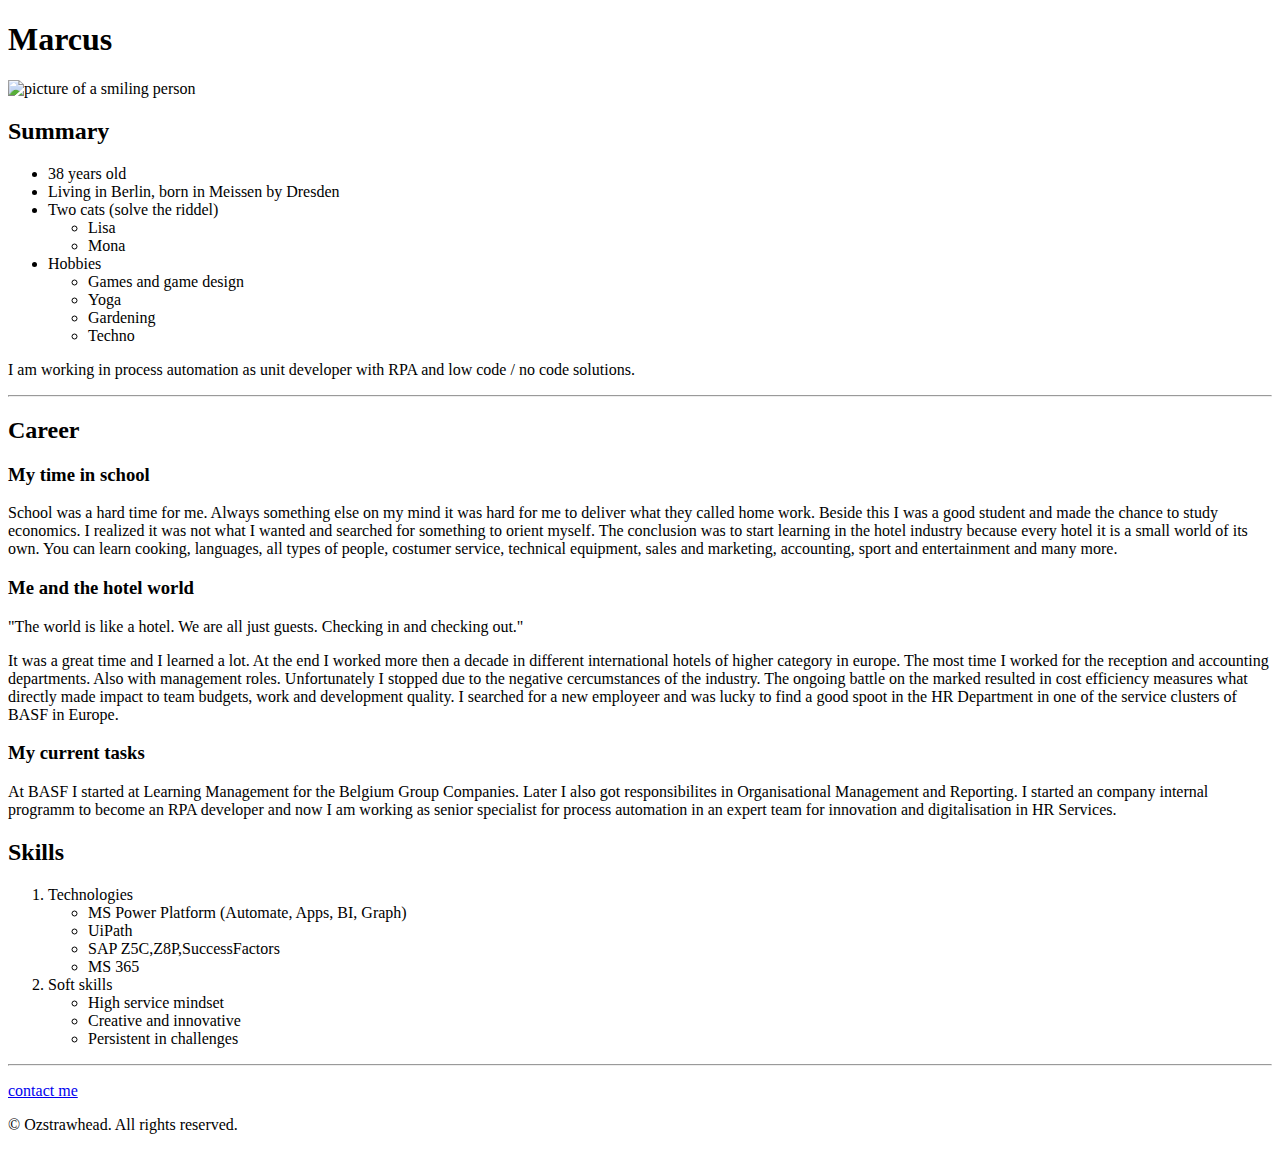
==== public/about.html @ bb027f9e "about.html" ====
<!DOCTYPE html>
<html lang="en">
    <head>
        <meta charset="UTF-8">
        <title>About me</title>
    </head>
    <body>     
        <h1>Marcus</h1>
    </p>
    <img src="/images/bild_ptr.png" height="280" alt="picture of a smiling person" />
    <p>
    <h2>Summary</h2>
    <p>
        <ul>
            <li>38 years old</li>
            <li>Living in Berlin, born in Meissen by Dresden</li>
            <li>Two cats (solve the riddel)
                <ul>
                    <li>Lisa</li>
                    <li>Mona</li>
                </ul>
            </li>
            <li>Hobbies</li>
            <ul>
                <li>Games and game design</li>
                <li>Yoga</li>
                <li>Gardening</li>
                <li>Techno</li>
            </ul>
        </ul>
        I am working in process automation as unit developer with RPA and low code / no code solutions.
    </p>
    <hr/>
    <h2>Career</h2>
    <h3>My time in school</h3>
    <p>
        School was a hard time for me. Always something else on my mind it was hard for me to deliver what they called home work. 
        Beside this I was a good student and made the chance to study economics. 
        I realized it was not what I wanted and searched for something to orient myself.
        The conclusion was to start learning in the hotel industry because every hotel it is a small world of its own.
        You can learn cooking, languages, all types of people, costumer service, technical equipment, sales and marketing, accounting,
        sport and entertainment and many more.
    <h3>Me and the hotel world</h3>
    <p>
        <p>"The world is like a hotel. We are all just guests. Checking in and checking out."</p>
        It was a great time and I learned a lot. At the end I worked more then a decade in different international hotels of higher category in europe.
        The most time I worked for the reception and accounting departments. Also with management roles.
        Unfortunately I stopped due to the negative cercumstances of the industry. 
        The ongoing battle on the marked resulted in cost efficiency measures what directly made impact to team budgets, work and development quality.
        I searched for a new employeer and was lucky to find a good spoot in the HR Department in one of the service clusters of BASF in Europe.
    </p>
    <h3>My current tasks</h3>
    <p>
        At BASF I started at Learning Management for the Belgium Group Companies.
        Later I also got responsibilites in Organisational Management and Reporting.
        I started an company internal programm to become an RPA developer and now I am working as senior specialist for process automation in an expert team for innovation and digitalisation in HR Services.
    </p>
    <h2>Skills</h2>
    <ol>
        <li>Technologies   
            <ul>
            <li>MS Power Platform (Automate, Apps, BI, Graph)</li>
            <li>UiPath</li>
            <li>SAP Z5C,Z8P,SuccessFactors</li>
            <li>MS 365</li>
        </ul>
        </li>
        <li>Soft skills
            <ul>
                <li>High service mindset</li>
                <li>Creative and innovative</li>
                <li>Persistent in challenges</li>
            </ul>
        </li>
    </ol>
    <hr />
        <p>
            <a href="./contact.html">contact me</a>
        </p>
        <p>© Ozstrawhead. All rights reserved.</p>
    </body>
</html>
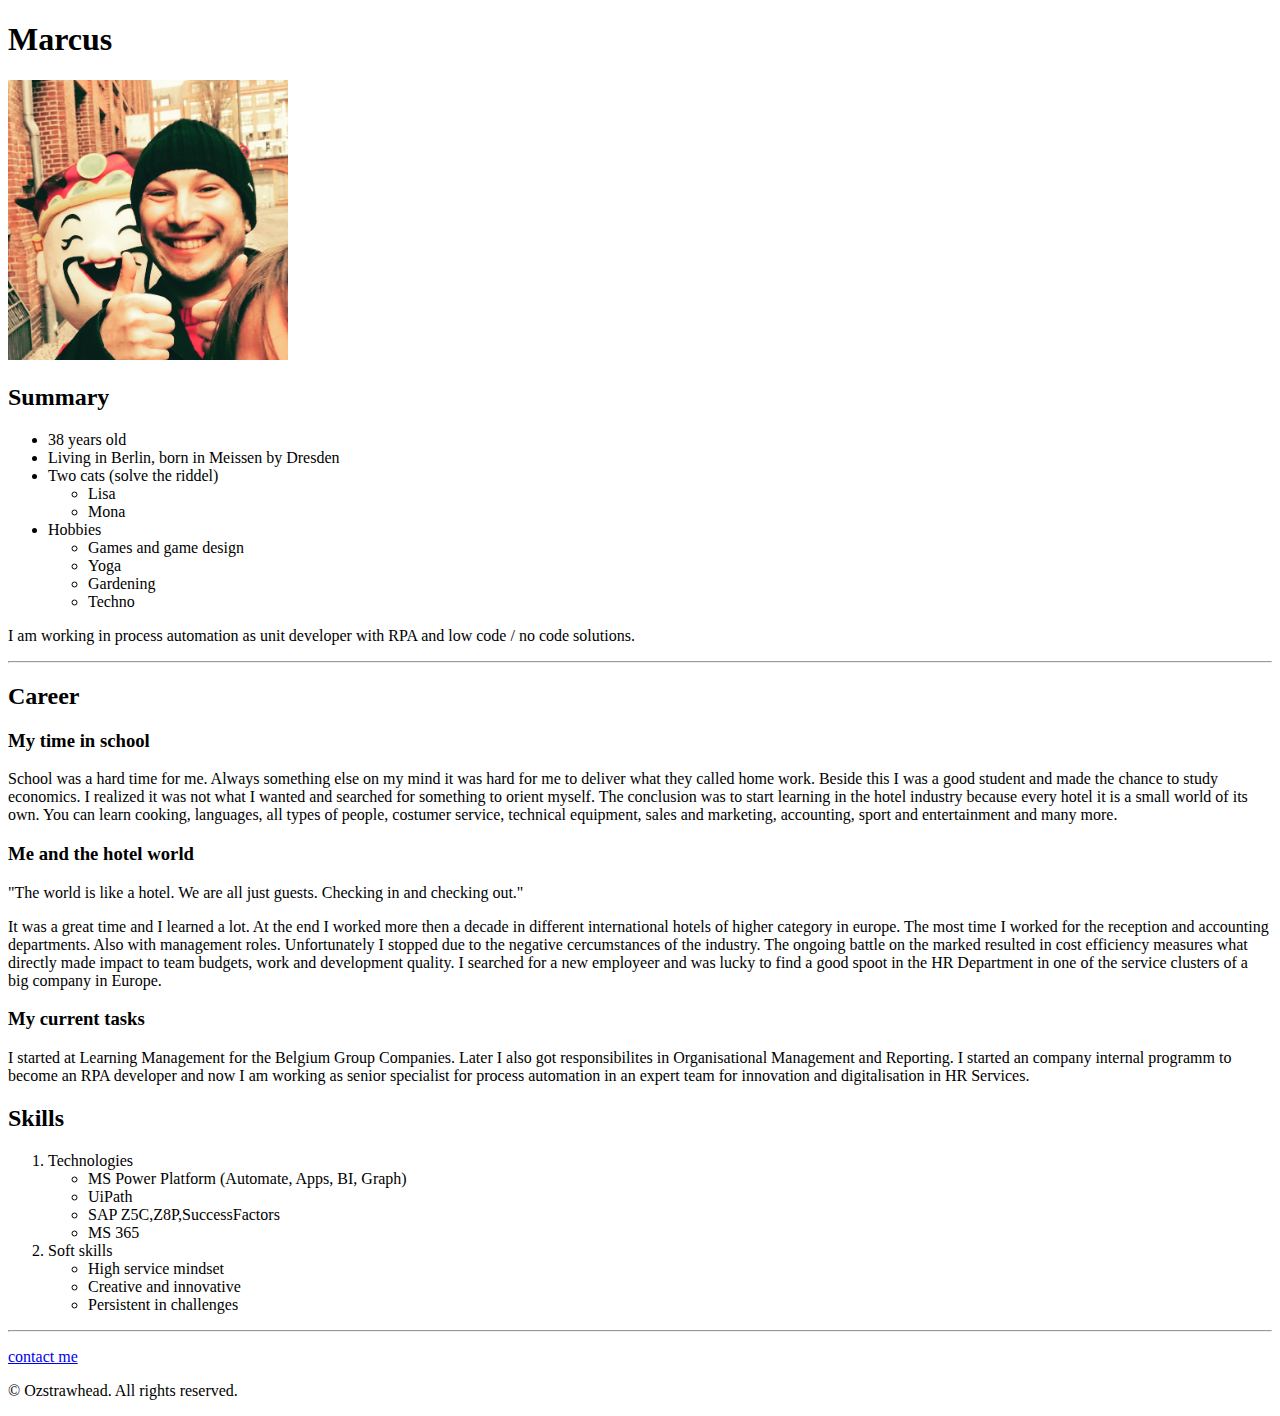
==== commit e8a62f14: "about.html" ====
--- a/public/about.html
+++ b/public/about.html
@@ -47,11 +47,11 @@
         The most time I worked for the reception and accounting departments. Also with management roles.
         Unfortunately I stopped due to the negative cercumstances of the industry. 
         The ongoing battle on the marked resulted in cost efficiency measures what directly made impact to team budgets, work and development quality.
-        I searched for a new employeer and was lucky to find a good spoot in the HR Department in one of the service clusters of BASF in Europe.
+        I searched for a new employeer and was lucky to find a good spoot in the HR Department in one of the service clusters of a big company in Europe.
     </p>
     <h3>My current tasks</h3>
     <p>
-        At BASF I started at Learning Management for the Belgium Group Companies.
+        I started at Learning Management for the Belgium Group Companies.
         Later I also got responsibilites in Organisational Management and Reporting.
         I started an company internal programm to become an RPA developer and now I am working as senior specialist for process automation in an expert team for innovation and digitalisation in HR Services.
     </p>
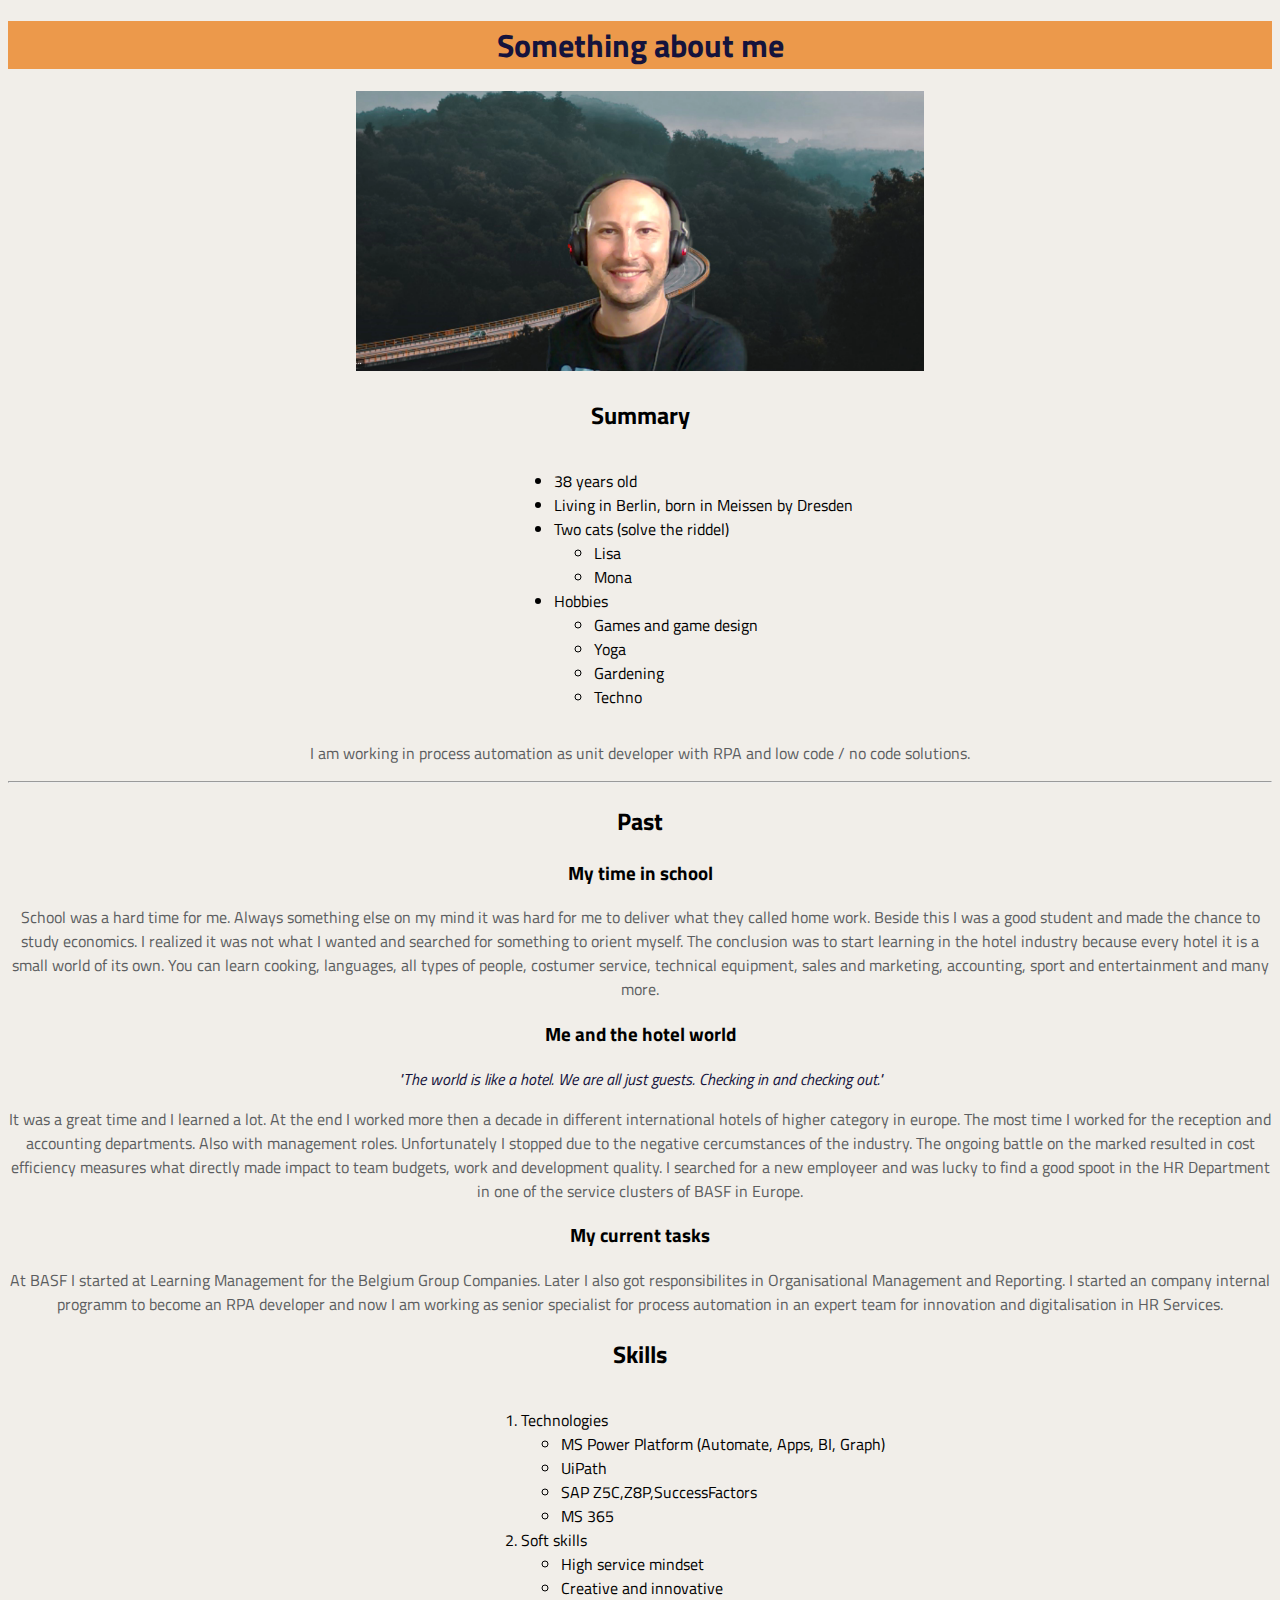
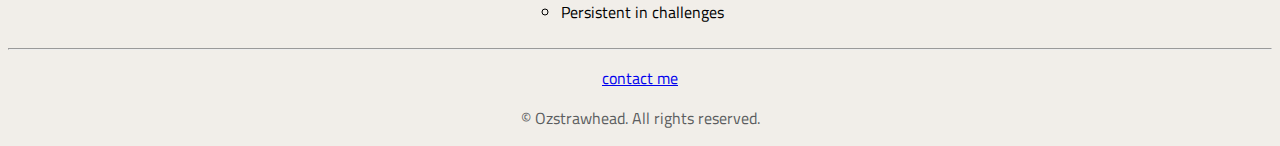
==== commit caa6f4f6: "Add files via upload" ====
--- a/public/about.html
+++ b/public/about.html
@@ -3,35 +3,37 @@
     <head>
         <meta charset="UTF-8">
         <title>About me</title>
+        <link rel="stylesheet" href="../styles.css">
+        <link rel="preconnect" href="https://fonts.googleapis.com">
+        <link rel="preconnect" href="https://fonts.gstatic.com" crossorigin>
+        <link href="https://fonts.googleapis.com/css2?family=Titillium+Web&display=swap" rel="stylesheet">
     </head>
     <body>     
-        <h1>Marcus</h1>
-    </p>
-    <img src="/images/bild_ptr.png" height="280" alt="picture of a smiling person" />
-    <p>
-    <h2>Summary</h2>
-    <p>
-        <ul>
-            <li>38 years old</li>
-            <li>Living in Berlin, born in Meissen by Dresden</li>
-            <li>Two cats (solve the riddel)
+        <h1>Something about me</h1>
+        <img src="/images/MeBG.png" height="280" alt="picture of a smiling person" />
+        <div class="container">
+            <h2>Summary</h2>
+            <ul class="normlist" style="padding-left: 10%;">
+                <li>38 years old</li>
+                <li>Living in Berlin, born in Meissen by Dresden</li>
+                <li>Two cats (solve the riddel)
+                    <ul>
+                        <li>Lisa</li>
+                        <li>Mona</li>
+                    </ul>
+                </li>
+                <li>Hobbies</li>
                 <ul>
-                    <li>Lisa</li>
-                    <li>Mona</li>
+                    <li>Games and game design</li>
+                    <li>Yoga</li>
+                    <li>Gardening</li>
+                    <li>Techno</li>
                 </ul>
-            </li>
-            <li>Hobbies</li>
-            <ul>
-                <li>Games and game design</li>
-                <li>Yoga</li>
-                <li>Gardening</li>
-                <li>Techno</li>
             </ul>
-        </ul>
-        I am working in process automation as unit developer with RPA and low code / no code solutions.
-    </p>
+            <p>I am working in process automation as unit developer with RPA and low code / no code solutions.</p>
+        </div>
     <hr/>
-    <h2>Career</h2>
+    <h2>Past</h2>
     <h3>My time in school</h3>
     <p>
         School was a hard time for me. Always something else on my mind it was hard for me to deliver what they called home work. 
@@ -41,42 +43,44 @@
         You can learn cooking, languages, all types of people, costumer service, technical equipment, sales and marketing, accounting,
         sport and entertainment and many more.
     <h3>Me and the hotel world</h3>
+    <p class="saying">"The world is like a hotel. We are all just guests. Checking in and checking out."</p>
     <p>
-        <p>"The world is like a hotel. We are all just guests. Checking in and checking out."</p>
         It was a great time and I learned a lot. At the end I worked more then a decade in different international hotels of higher category in europe.
         The most time I worked for the reception and accounting departments. Also with management roles.
         Unfortunately I stopped due to the negative cercumstances of the industry. 
         The ongoing battle on the marked resulted in cost efficiency measures what directly made impact to team budgets, work and development quality.
-        I searched for a new employeer and was lucky to find a good spoot in the HR Department in one of the service clusters of a big company in Europe.
+        I searched for a new employeer and was lucky to find a good spoot in the HR Department in one of the service clusters of BASF in Europe.
     </p>
     <h3>My current tasks</h3>
     <p>
-        I started at Learning Management for the Belgium Group Companies.
+        At BASF I started at Learning Management for the Belgium Group Companies.
         Later I also got responsibilites in Organisational Management and Reporting.
         I started an company internal programm to become an RPA developer and now I am working as senior specialist for process automation in an expert team for innovation and digitalisation in HR Services.
     </p>
     <h2>Skills</h2>
-    <ol>
-        <li>Technologies   
-            <ul>
-            <li>MS Power Platform (Automate, Apps, BI, Graph)</li>
-            <li>UiPath</li>
-            <li>SAP Z5C,Z8P,SuccessFactors</li>
-            <li>MS 365</li>
-        </ul>
-        </li>
-        <li>Soft skills
-            <ul>
-                <li>High service mindset</li>
-                <li>Creative and innovative</li>
-                <li>Persistent in challenges</li>
-            </ul>
-        </li>
-    </ol>
+    <div class="container">
+        <ol class="normlist" style="padding-left: 10%;">
+            <li>Technologies   
+                <ul>
+                    <li>MS Power Platform (Automate, Apps, BI, Graph)</li>
+                    <li>UiPath</li>
+                    <li>SAP Z5C,Z8P,SuccessFactors</li>
+                    <li>MS 365</li>
+                </ul>
+            </li>
+            <li>Soft skills
+                <ul>
+                    <li>High service mindset</li>
+                    <li>Creative and innovative</li>
+                    <li>Persistent in challenges</li>
+                </ul>
+            </li>
+        </ol>
+    </div>
     <hr />
         <p>
             <a href="./contact.html">contact me</a>
         </p>
         <p>© Ozstrawhead. All rights reserved.</p>
     </body>
-</html>
+</html>--- a/styles.css
+++ b/styles.css
@@ -0,0 +1,37 @@
+html{
+    background-color:#F1EEE9;
+    font-family: 'Titillium Web',sans-serif;
+    text-align: center;
+}
+h1{
+    font-size:xx-large;
+    text-align: center;
+    background-color: #EC994B;
+    color:#15133C;
+}
+h2{
+    font-size: 1.5rem;
+}
+p{
+    color:#5b5d5f;
+    font-size: 1rem;
+    text-align: center;
+}
+
+div.container{
+    text-align: center;
+}
+
+ul.normlist{
+    display: inline-block;
+    text-align: left;
+}
+
+ol.normlist{
+    display: inline-block;
+    text-align: left;
+}
+
+.link{color: EC994B;}
+.saying{color: #15133C;font-style: italic;}
+.mjimg{display:block; border: 5px solid #EC994B; width:50%; margin-left:auto; margin-right: auto;}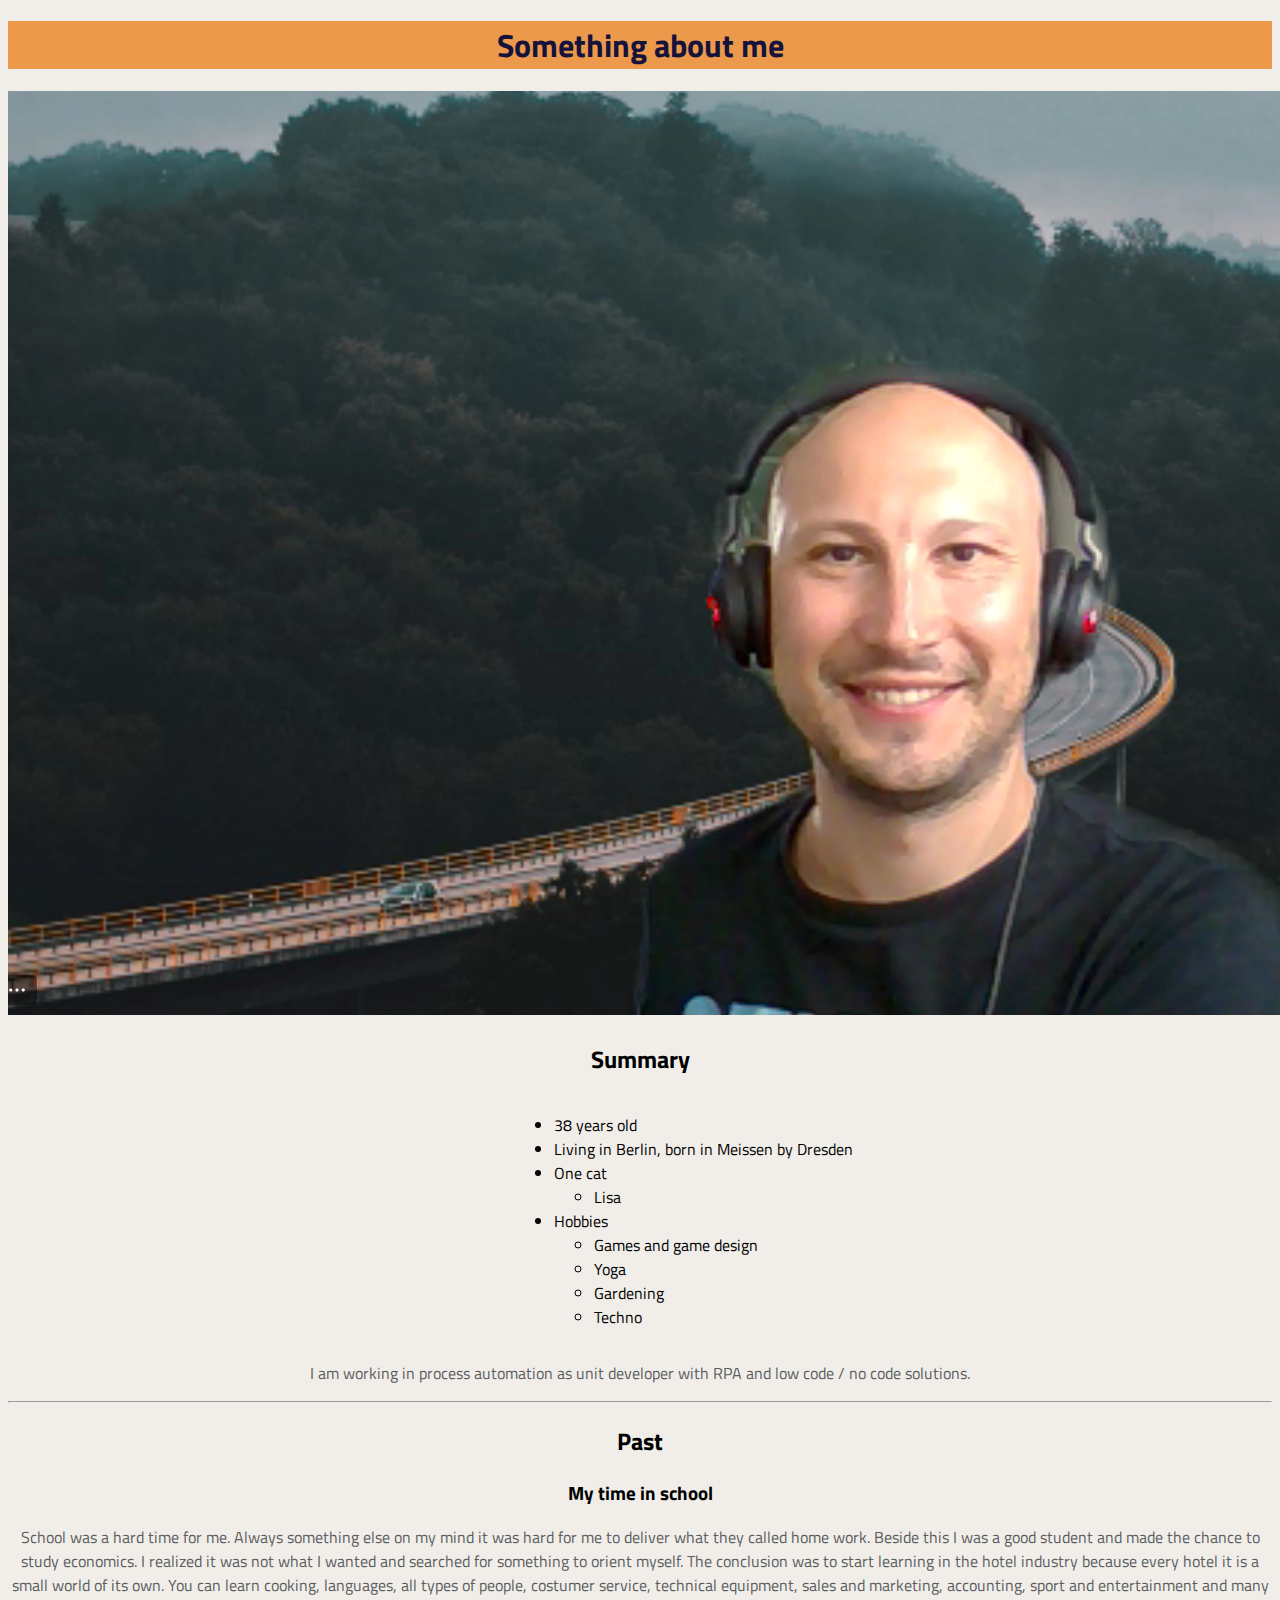
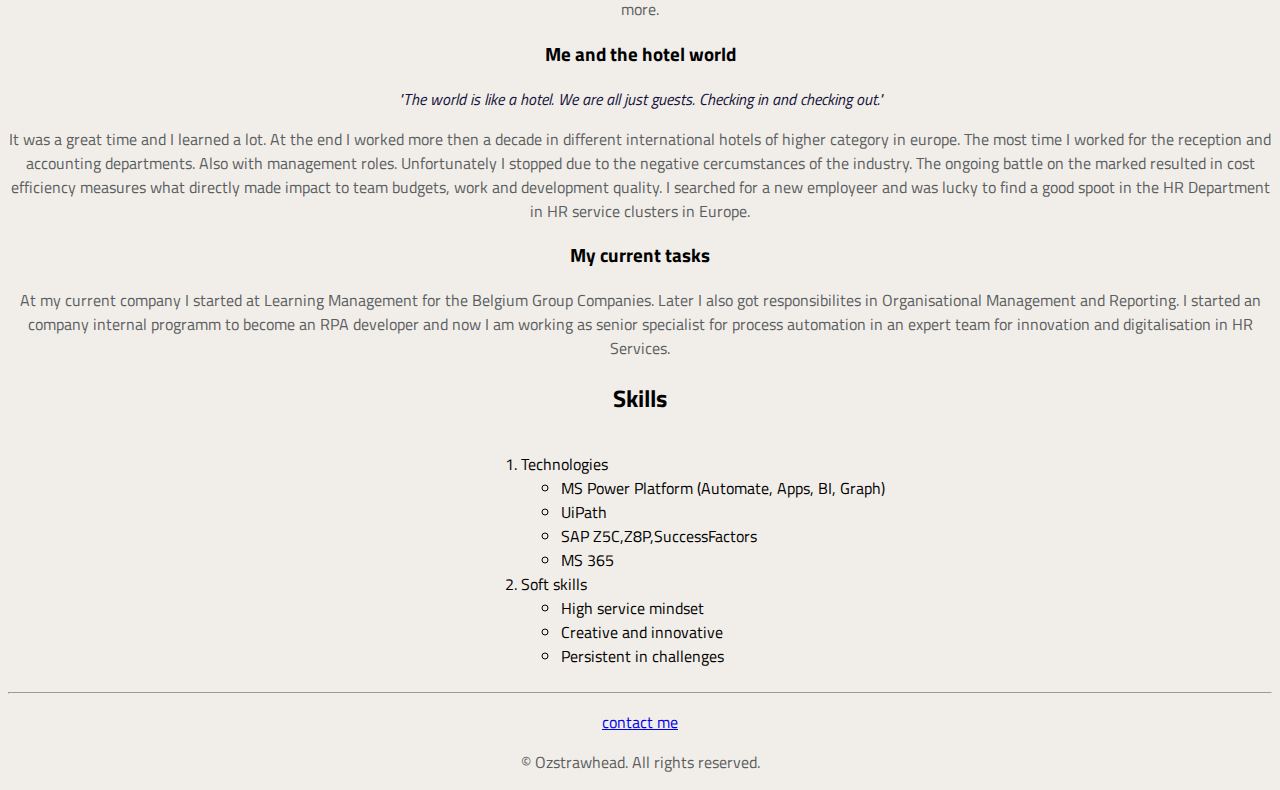
==== commit 75f69c83: "Add files via upload" ====
--- a/public/about.html
+++ b/public/about.html
@@ -9,17 +9,23 @@
         <link href="https://fonts.googleapis.com/css2?family=Titillium+Web&display=swap" rel="stylesheet">
     </head>
     <body>     
-        <h1>Something about me</h1>
-        <img src="/images/MeBG.png" height="280" alt="picture of a smiling person" />
+        
+        <div>
+            <h1>Something about me</h1>
+            <a href="./hugebuglymeme.html">
+                <img id="meimg" src="/images/MeBG.png" alt="picture of a smiling person"/>
+            </a>         
+        </div>
+        <div id="movingcircle"></div>                           
+        
         <div class="container">
             <h2>Summary</h2>
             <ul class="normlist" style="padding-left: 10%;">
                 <li>38 years old</li>
                 <li>Living in Berlin, born in Meissen by Dresden</li>
-                <li>Two cats (solve the riddel)
+                <li>One cat
                     <ul>
                         <li>Lisa</li>
-                        <li>Mona</li>
                     </ul>
                 </li>
                 <li>Hobbies</li>
@@ -43,17 +49,20 @@
         You can learn cooking, languages, all types of people, costumer service, technical equipment, sales and marketing, accounting,
         sport and entertainment and many more.
     <h3>Me and the hotel world</h3>
-    <p class="saying">"The world is like a hotel. We are all just guests. Checking in and checking out."</p>
+    <div>
+        <p class="saying">"The world is like a hotel. We are all just guests. Checking in and checking out."</p>
+    </div>
+    
     <p>
         It was a great time and I learned a lot. At the end I worked more then a decade in different international hotels of higher category in europe.
         The most time I worked for the reception and accounting departments. Also with management roles.
         Unfortunately I stopped due to the negative cercumstances of the industry. 
         The ongoing battle on the marked resulted in cost efficiency measures what directly made impact to team budgets, work and development quality.
-        I searched for a new employeer and was lucky to find a good spoot in the HR Department in one of the service clusters of BASF in Europe.
+        I searched for a new employeer and was lucky to find a good spoot in the HR Department in HR service clusters in Europe.
     </p>
     <h3>My current tasks</h3>
     <p>
-        At BASF I started at Learning Management for the Belgium Group Companies.
+        At my current company I started at Learning Management for the Belgium Group Companies.
         Later I also got responsibilites in Organisational Management and Reporting.
         I started an company internal programm to become an RPA developer and now I am working as senior specialist for process automation in an expert team for innovation and digitalisation in HR Services.
     </p>
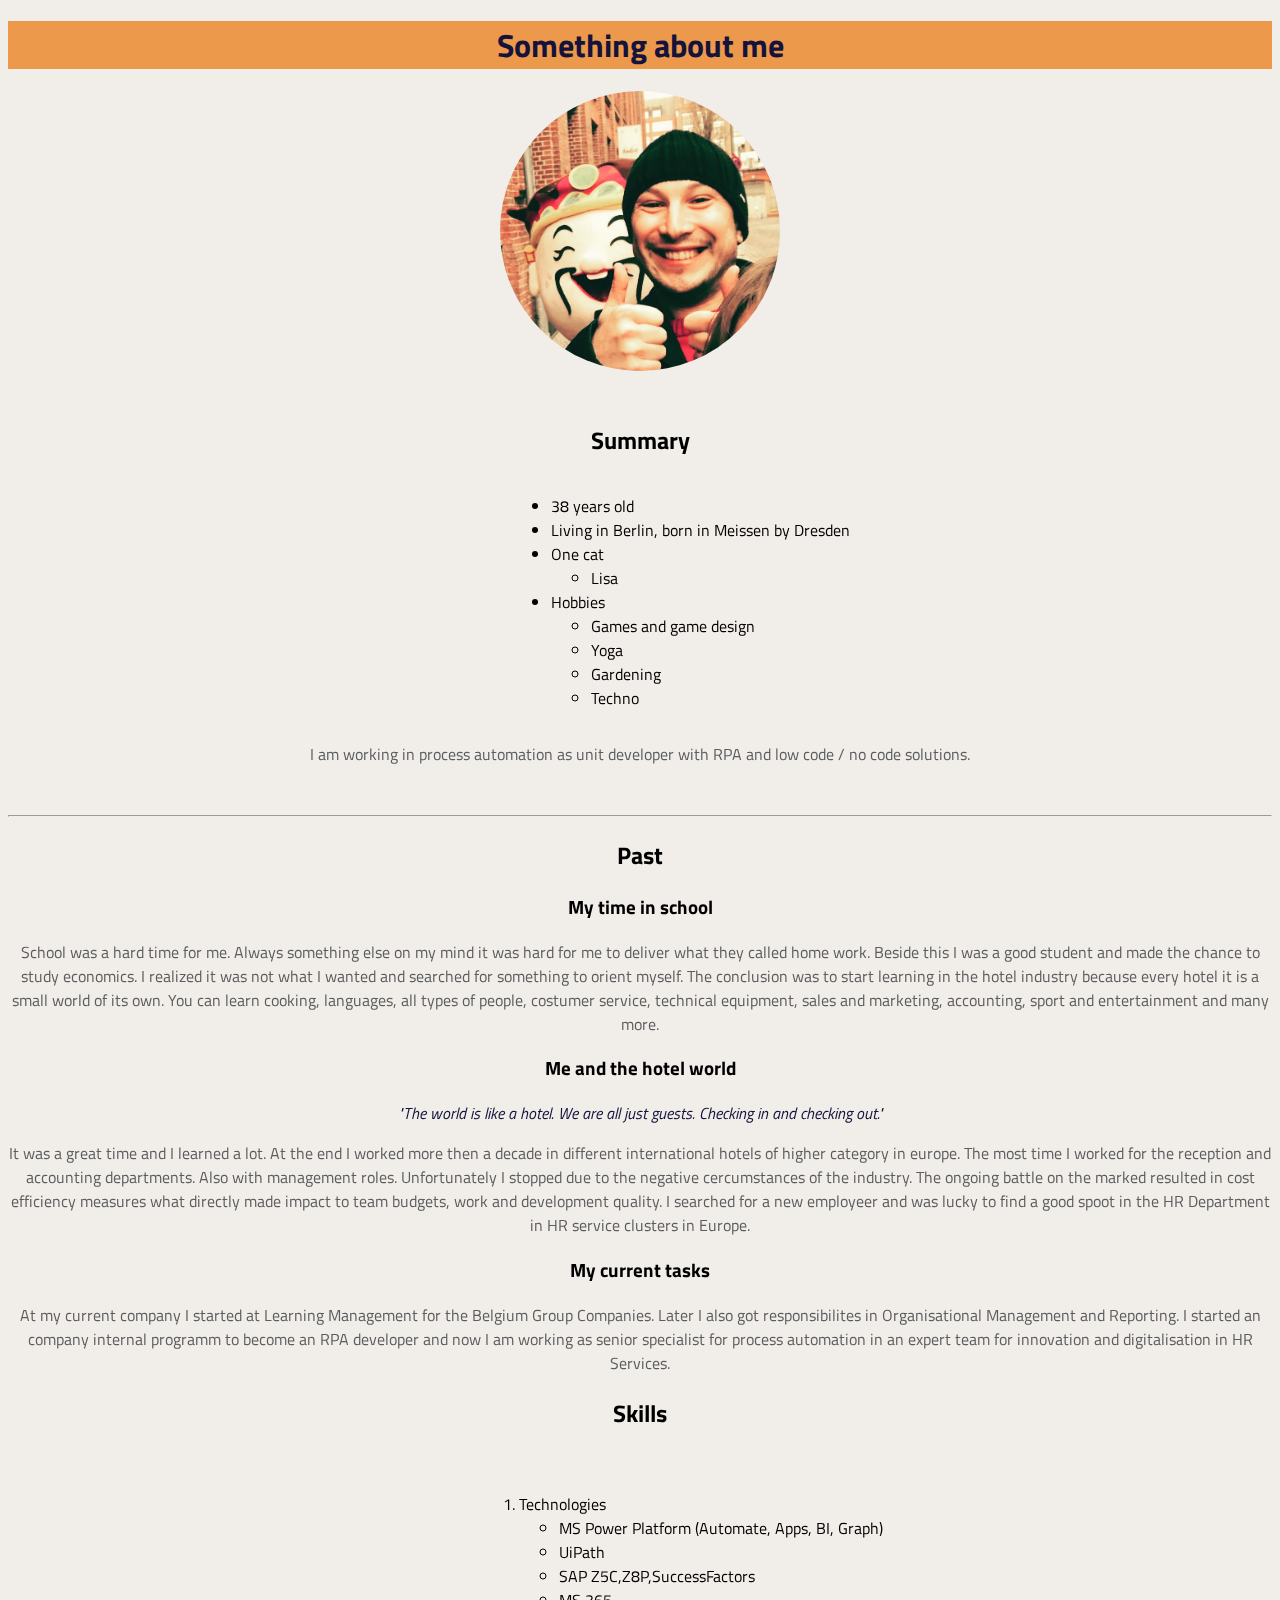
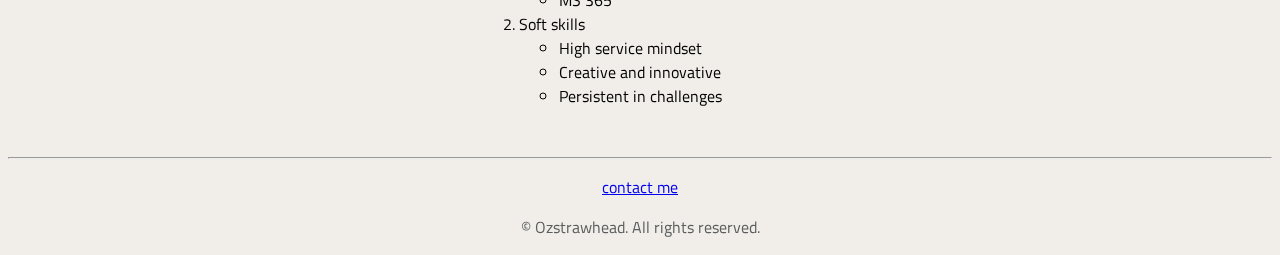
==== commit 155fdd07: "Add files via upload" ====
--- a/public/about.html
+++ b/public/about.html
@@ -12,9 +12,9 @@
         
         <div>
             <h1>Something about me</h1>
-            <a href="./hugebuglymeme.html">
-                <img id="meimg" src="/images/MeBG.png" alt="picture of a smiling person"/>
-            </a>         
+        </div>
+        <div>
+            <img id="meimg" src="../images/bild ptr.jpg" alt="picture of a smiling person"/>
         </div>
         <div id="movingcircle"></div>                           
         
--- a/styles.css
+++ b/styles.css
@@ -1,37 +1,47 @@
-html{
-    background-color:#F1EEE9;
-    font-family: 'Titillium Web',sans-serif;
-    text-align: center;
-}
-h1{
-    font-size:xx-large;
-    text-align: center;
-    background-color: #EC994B;
-    color:#15133C;
-}
-h2{
-    font-size: 1.5rem;
-}
-p{
-    color:#5b5d5f;
-    font-size: 1rem;
-    text-align: center;
-}
+html{background-color:#F1EEE9;font-family: 'Titillium Web',sans-serif;text-align: center}
 
-div.container{
-    text-align: center;
-}
+h1{font-size:xx-large;text-align: center;background-color: #EC994B;color:#15133C}
 
-ul.normlist{
-    display: inline-block;
-    text-align: left;
-}
+h2{font-size: 1.5rem}
 
-ol.normlist{
-    display: inline-block;
-    text-align: left;
-}
+p{color:#5b5d5f;font-size: 1rem;text-align: center}
+
+div.container, div.block{text-align: center; padding: 2%;}
+
+div#movingcircle{
+        background-color: #EC994B;
+        width: 150px;
+        height: 150px;
+        border-radius: 50%;
+        position: fixed;
+        top: 20%;
+        left: 50%;
+        transform: translate(-50%,-50%);
+        margin-left: auto;
+        margin-right: auto;
+        z-index: -1;
+    }
+
+ul.normlist, ol.normlist{display: inline-block;text-align: left;}
 
 .link{color: EC994B;}
 .saying{color: #15133C;font-style: italic;}
-.mjimg{display:block; border: 5px solid #EC994B; width:50%; margin-left:auto; margin-right: auto;}+
+/*my profile pciture on about page*/
+#meimg{
+    border-radius: 50%; 
+    width:280px; 
+    height: 280px; 
+    object-fit: cover; 
+    margin-left:auto; 
+    margin-right: auto;}
+
+.img_grid{
+    display: grid;
+    grid-template-columns: 1fr 1fr 1fr;
+    gap: 10px;
+}
+
+.mjimg{
+    width: 100%;
+}
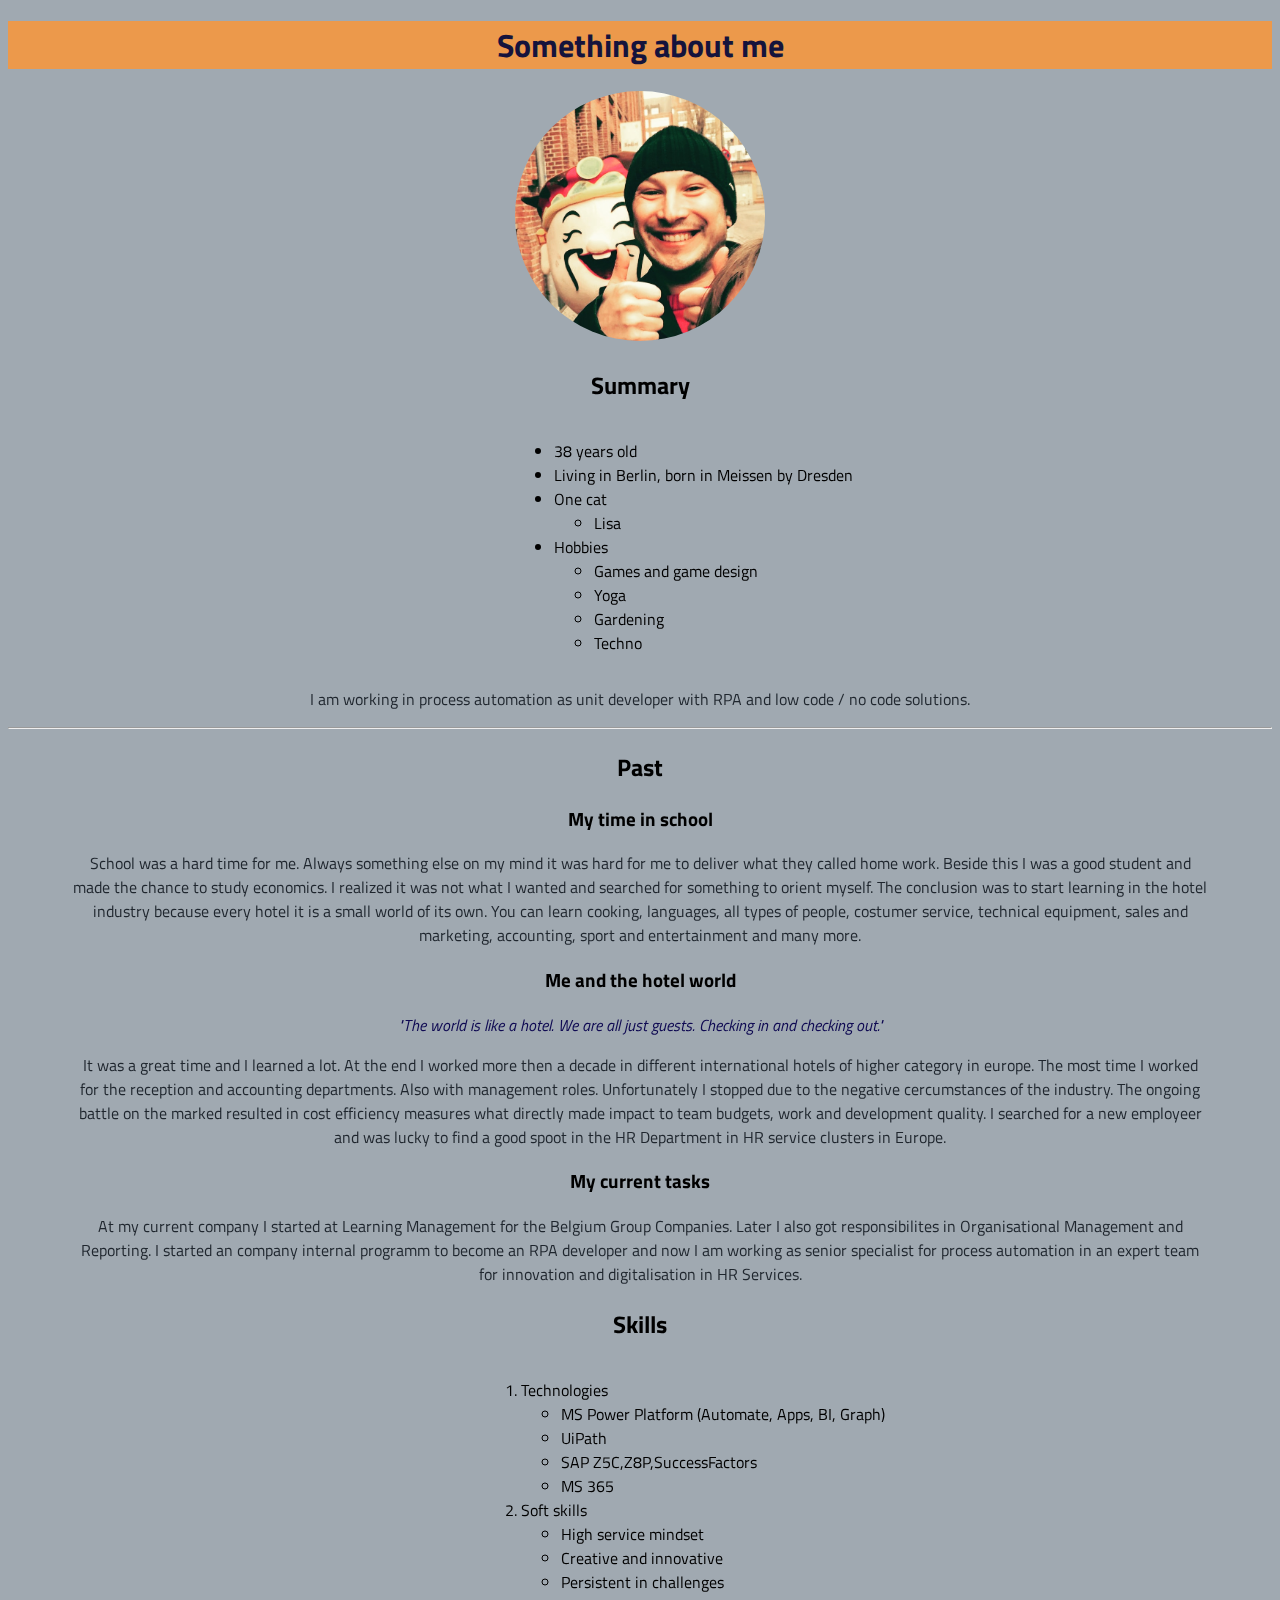
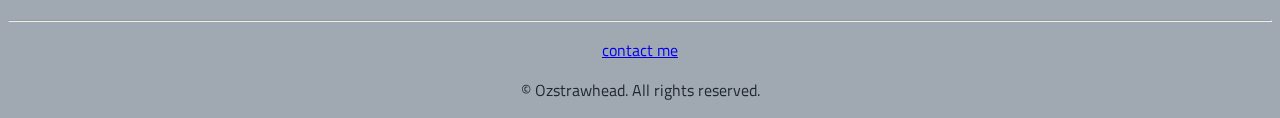
==== commit 773768ca: "Add files via upload" ====
--- a/public/about.html
+++ b/public/about.html
@@ -15,8 +15,9 @@
         </div>
         <div>
             <img id="meimg" src="../images/bild ptr.jpg" alt="picture of a smiling person"/>
+            <div id="movingcircle"></div>   
         </div>
-        <div id="movingcircle"></div>                           
+                        
         
         <div class="container">
             <h2>Summary</h2>
--- a/styles.css
+++ b/styles.css
@@ -1,47 +1,126 @@
-html{background-color:#F1EEE9;font-family: 'Titillium Web',sans-serif;text-align: center}
+html{font-family: 'Titillium Web',sans-serif;text-align: center}
+
+body{
+    background-color: #7E858B;
+}
 
 h1{font-size:xx-large;text-align: center;background-color: #EC994B;color:#15133C}
+h2{font-size: 1.5rem}
+p{color:#1f262e;font-size: 1rem; text-align: center; margin-left: 5%; margin-right: 5%;}
+hr{margin-top: 10px; margin-bottom: 10px;}    
 
-h2{font-size: 1.5rem}
-
-p{color:#5b5d5f;font-size: 1rem;text-align: center}
-
-div.container, div.block{text-align: center; padding: 2%;}
-
-div#movingcircle{
-        background-color: #EC994B;
-        width: 150px;
-        height: 150px;
-        border-radius: 50%;
-        position: fixed;
-        top: 20%;
-        left: 50%;
-        transform: translate(-50%,-50%);
-        margin-left: auto;
-        margin-right: auto;
-        z-index: -1;
-    }
+div.flexcontainer{display: inline-flex; align-items: center; justify-content: center;}
+div.container, div.block{text-align: center;}
 
 ul.normlist, ol.normlist{display: inline-block;text-align: left;}
 
+.navlist{list-style: none; display: inline-flex; gap: 50px;}
+
+.img_grid{
+    display: grid;
+    grid-template-columns: repeat(4, 1fr);
+    gap: 0.5rem;}
+
 .link{color: EC994B;}
-.saying{color: #15133C;font-style: italic;}
+.saying{color: #0e0952;font-style: italic;}
+.mjimg{width: 100%;}
 
-/*my profile pciture on about page*/
 #meimg{
     border-radius: 50%; 
-    width:280px; 
-    height: 280px; 
+    width:300px; 
+    height: 300px; 
     object-fit: cover; 
     margin-left:auto; 
     margin-right: auto;}
 
-.img_grid{
-    display: grid;
-    grid-template-columns: 1fr 1fr 1fr;
-    gap: 10px;
+div#movingcircle{
+    background-color: #EC994B;
+    width: 180px;
+    height: 180px;
+    border-radius: 50%;
+    position: fixed;
+    top: 200px;
+    left: 50%;
+    transform: translate(-50%,-50%);
+    margin-left: auto;
+    margin-right: auto;
+    z-index: -1;}    
+
+
+@media (max-width: 800px){
+    body{
+        background-color: #e4f1fd;
+    }
+
+    h1{font-size:large}
+    h2{font-size: 1rem}
+    h3{font-size: 1rem}
+
+    .img_grid{
+        grid-template-columns: 1fr;
+        gap: 10px;
+    }
+
+    p{color:#5b5d5f;margin-left: 10%; margin-right: 10%;}
+    .navlist{flex-direction: column; justify-content: center; margin-left: -20%; gap: 2px;} 
+
+    #meimg{
+        width:100px; 
+        height: 100px;}
+
+        div#movingcircle{
+            width: 50px;
+            height: 50px;
+            top: 100px;
+        }
 }
 
-.mjimg{
-    width: 100%;
+@media (min-width: 801px) and (max-width: 1200px){
+    body{
+        background-color: #c2cdd7;
+    }
+
+    p{color:#5b5d5f; margin-left: 10%; margin-right: 10%;}
+    
+    .navlist{gap: 30px;}
+
+    .img_grid{
+        grid-template-columns: repeat(2, 1fr);}
+
+    #meimg{
+        width:200px; 
+        height: 200px;}
+
+    div#movingcircle{
+        width: 120px;
+        height: 120px;
+        }
+    
 }
+
+@media (min-width: 1201px) and (max-width: 1600px){
+    body{
+        background-color: #a0a9b1;
+    }
+
+    .navlist{gap: 20px;}
+
+    .img_grid{
+        grid-template-columns: repeat(3, 1fr);}
+
+    #meimg{
+        width:250px; 
+        height: 250px;}
+
+        div#movingcircle{
+            width: 150px;
+            height: 150px;
+        }
+
+    }
+
+@media (min-width: 1601px) {
+    
+}
+
+
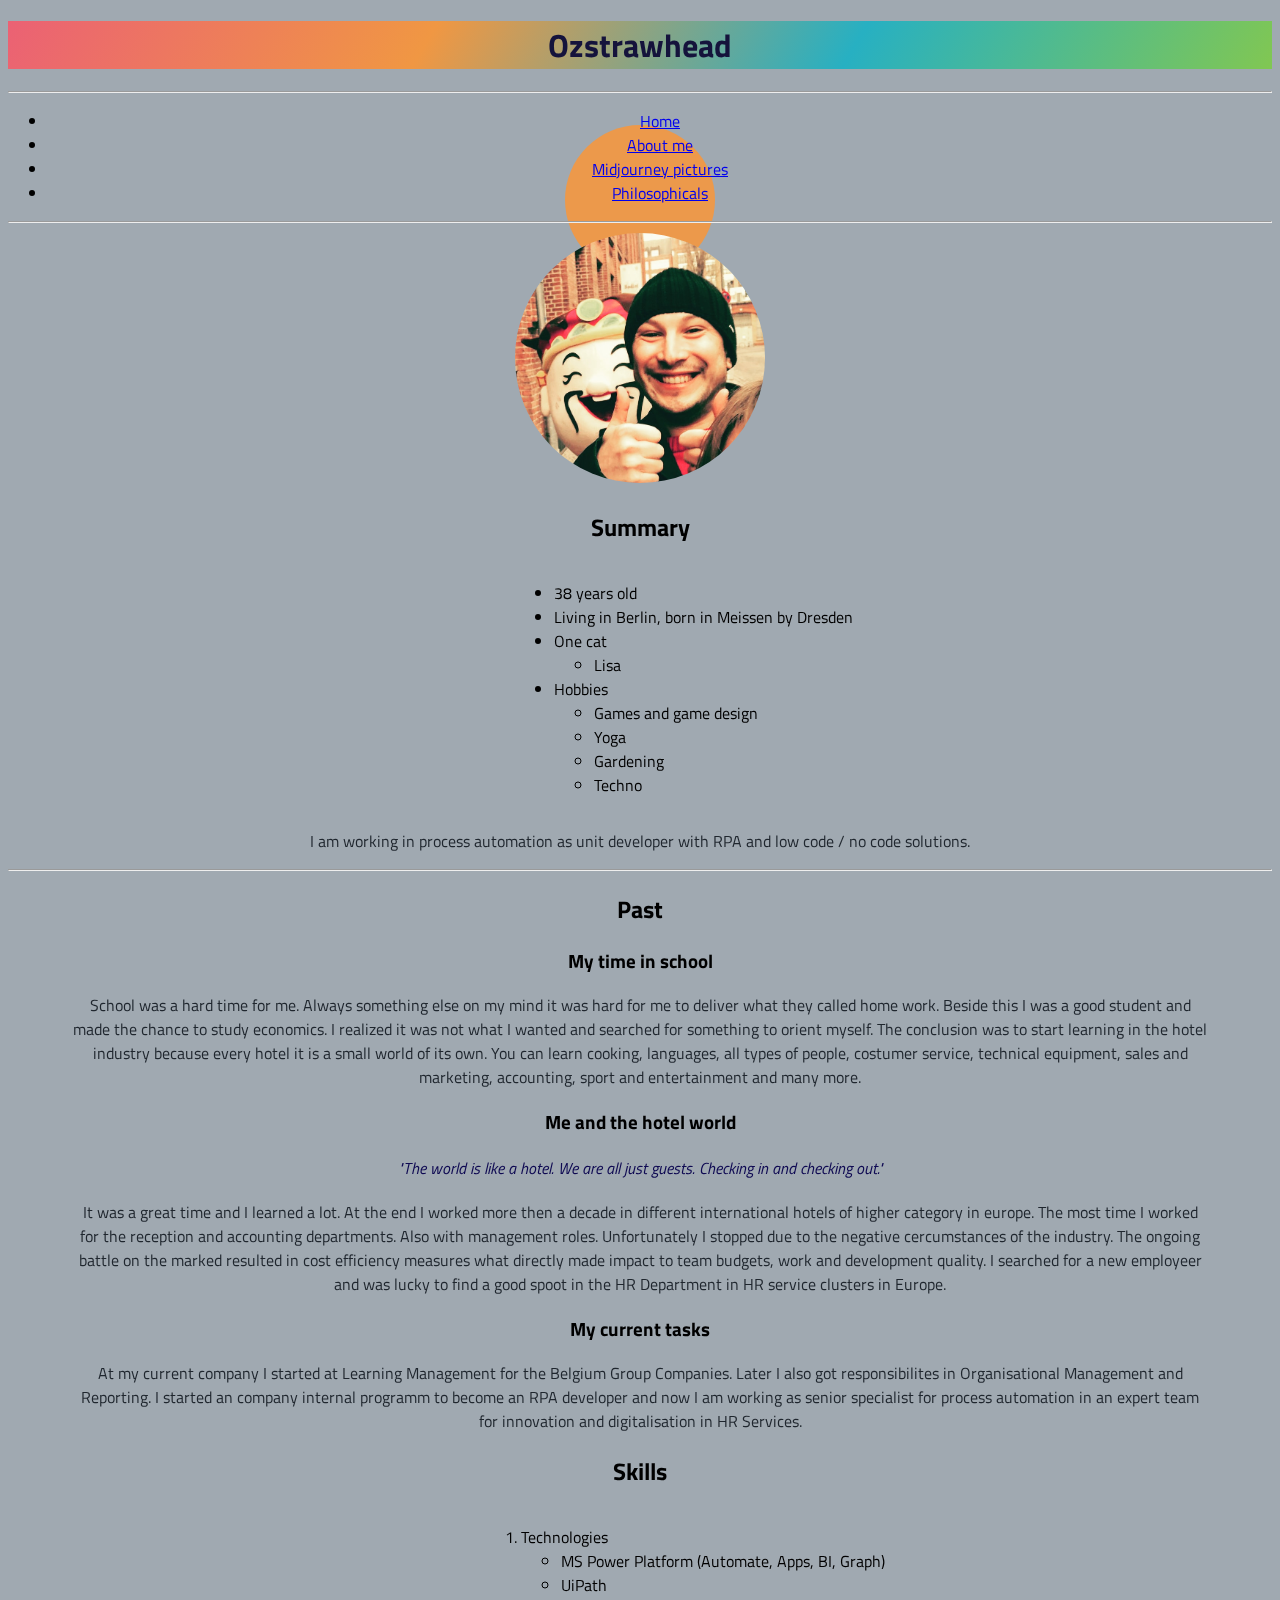
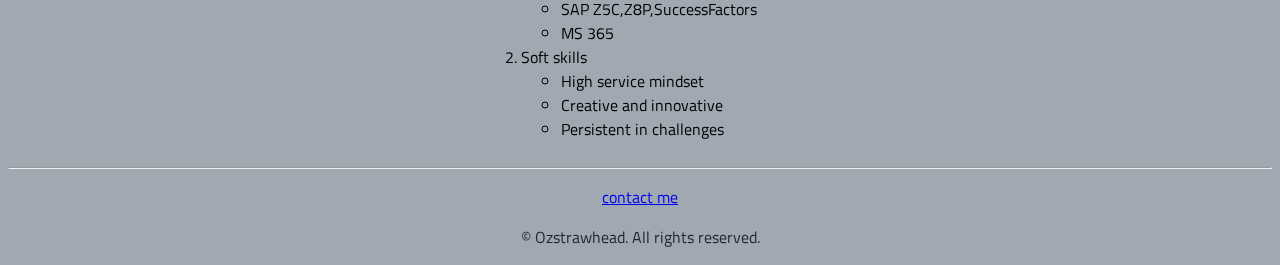
==== commit 248872d0: "Add files via upload" ====
--- a/public/about.html
+++ b/public/about.html
@@ -2,23 +2,38 @@
 <html lang="en">
     <head>
         <meta charset="UTF-8">
+        <meta name="viewport" content="width=device-width, initial-scale=1">
         <title>About me</title>
+        <link href="https://cdn.jsdelivr.net/npm/bootstrap@5.3.2/dist/css/bootstrap.min.css" rel="stylesheet" integrity="sha384-T3c6CoIi6uLrA9TneNEoa7RxnatzjcDSCmG1MXxSR1GAsXEV/Dwwykc2MPK8M2HN" crossorigin="anonymous">
         <link rel="stylesheet" href="../styles.css">
         <link rel="preconnect" href="https://fonts.googleapis.com">
         <link rel="preconnect" href="https://fonts.gstatic.com" crossorigin>
         <link href="https://fonts.googleapis.com/css2?family=Titillium+Web&display=swap" rel="stylesheet">
     </head>
     <body>     
-        
-        <div>
-            <h1>Something about me</h1>
-        </div>
-        <div>
+        <h1>Ozstrawhead</h1>
+
+        <hr/>
+        <ul class="nav justify-content-center">
+            <li class="nav-item">
+                <a class="nav-link" href="../index.html">Home</a>
+              </li>
+            <li class="nav-item mt-2">
+                <a class="nav-link disabled" href="./about.html">About me</a>
+              </li>
+            <li class="nav-item">
+              <a class="nav-link" href="./pictures.html">Midjourney pictures</a>
+            </li>
+            <li class="nav-item">
+              <a class="nav-link" href="./philosophicals.html">Philosophicals</a>
+            </li>
+        </ul>
+        <hr/>
+
+        <div class="flex-container">
             <img id="meimg" src="../images/bild ptr.jpg" alt="picture of a smiling person"/>
             <div id="movingcircle"></div>   
-        </div>
-                        
-        
+        </div>                   
         <div class="container">
             <h2>Summary</h2>
             <ul class="normlist" style="padding-left: 10%;">
@@ -42,6 +57,7 @@
     <hr/>
     <h2>Past</h2>
     <h3>My time in school</h3>
+    <div class="container">
     <p>
         School was a hard time for me. Always something else on my mind it was hard for me to deliver what they called home work. 
         Beside this I was a good student and made the chance to study economics. 
@@ -49,11 +65,11 @@
         The conclusion was to start learning in the hotel industry because every hotel it is a small world of its own.
         You can learn cooking, languages, all types of people, costumer service, technical equipment, sales and marketing, accounting,
         sport and entertainment and many more.
+    </p>
+    </div>
     <h3>Me and the hotel world</h3>
-    <div>
-        <p class="saying">"The world is like a hotel. We are all just guests. Checking in and checking out."</p>
-    </div>
-    
+    <div class="container">
+    <p class="saying">"The world is like a hotel. We are all just guests. Checking in and checking out."</p>
     <p>
         It was a great time and I learned a lot. At the end I worked more then a decade in different international hotels of higher category in europe.
         The most time I worked for the reception and accounting departments. Also with management roles.
@@ -61,14 +77,15 @@
         The ongoing battle on the marked resulted in cost efficiency measures what directly made impact to team budgets, work and development quality.
         I searched for a new employeer and was lucky to find a good spoot in the HR Department in HR service clusters in Europe.
     </p>
+    </div>
     <h3>My current tasks</h3>
-    <p>
-        At my current company I started at Learning Management for the Belgium Group Companies.
-        Later I also got responsibilites in Organisational Management and Reporting.
-        I started an company internal programm to become an RPA developer and now I am working as senior specialist for process automation in an expert team for innovation and digitalisation in HR Services.
-    </p>
-    <h2>Skills</h2>
     <div class="container">
+        <p>
+            At my current company I started at Learning Management for the Belgium Group Companies.
+            Later I also got responsibilites in Organisational Management and Reporting.
+            I started an company internal programm to become an RPA developer and now I am working as senior specialist for process automation in an expert team for innovation and digitalisation in HR Services.
+        </p>
+        <h2>Skills</h2>
         <ol class="normlist" style="padding-left: 10%;">
             <li>Technologies   
                 <ul>
--- a/styles.css
+++ b/styles.css
@@ -4,12 +4,56 @@
     background-color: #7E858B;
 }
 
-h1{font-size:xx-large;text-align: center;background-color: #EC994B;color:#15133C}
+h1{
+        font-size:xx-large;
+        text-align: center;
+        background: linear-gradient(300deg, #81c752,#27b0c2, #f09743,#eb6174);
+        color:#15133C;
+}
+
+.gradientHeader{
+
+        font-size:xxx-large;
+        padding: 2%;
+        text-align: center;
+        background: linear-gradient(300deg, #81c752,#27b0c2, #f09743,#eb6174);
+        color:#15133C;
+        background-size: 180%;
+        animation: gradient-animation 60s ease;     
+
+}
+
+.gradientFooter{    
+    text-align: center;
+    padding: 2%;
+    background: linear-gradient(300deg, #81c752,#27b0c2, #f09743,#eb6174);
+    color:#15133C;
+    background-size: 180%;
+    animation: gradient-animation 60s ease;     
+
+}
+
+@keyframes gradient-animation{
+    0%{
+        background-position: 0% 50%;
+    }
+    50%{
+        background-position: 100% 50%;
+    }
+    100%{
+        background-position: 0% 50%;
+    }
+
+}
+
 h2{font-size: 1.5rem}
+
 p{color:#1f262e;font-size: 1rem; text-align: center; margin-left: 5%; margin-right: 5%;}
+
 hr{margin-top: 10px; margin-bottom: 10px;}    
 
 div.flexcontainer{display: inline-flex; align-items: center; justify-content: center;}
+
 div.container, div.block{text-align: center;}
 
 ul.normlist, ol.normlist{display: inline-block;text-align: left;}
@@ -22,7 +66,7 @@
     gap: 0.5rem;}
 
 .link{color: EC994B;}
-.saying{color: #0e0952;font-style: italic;}
+.saying{color: #0e0952;font-style: italic; margin: 20px;}
 .mjimg{width: 100%;}
 
 #meimg{
@@ -52,13 +96,22 @@
         background-color: #e4f1fd;
     }
 
-    h1{font-size:large}
+    .gradientHeader{    
+        font-size:x-large;
+    }
+
+    h1{font-size:x-large}
     h2{font-size: 1rem}
     h3{font-size: 1rem}
 
     .img_grid{
         grid-template-columns: 1fr;
         gap: 10px;
+    }
+
+    .nav-item{
+        width: 100%;
+        margin-top: none;
     }
 
     p{color:#5b5d5f;margin-left: 10%; margin-right: 10%;}
@@ -79,6 +132,12 @@
     body{
         background-color: #c2cdd7;
     }
+
+    .gradientHeader{    
+        font-size:xx-large;
+    }
+
+    h1{font-size:xx-large;}
 
     p{color:#5b5d5f; margin-left: 10%; margin-right: 10%;}
     
@@ -103,6 +162,12 @@
         background-color: #a0a9b1;
     }
 
+    .gradientHeader{    
+        font-size:xx-large;
+    }
+
+    h1{font-size:xx-large;}
+
     .navlist{gap: 20px;}
 
     .img_grid{
